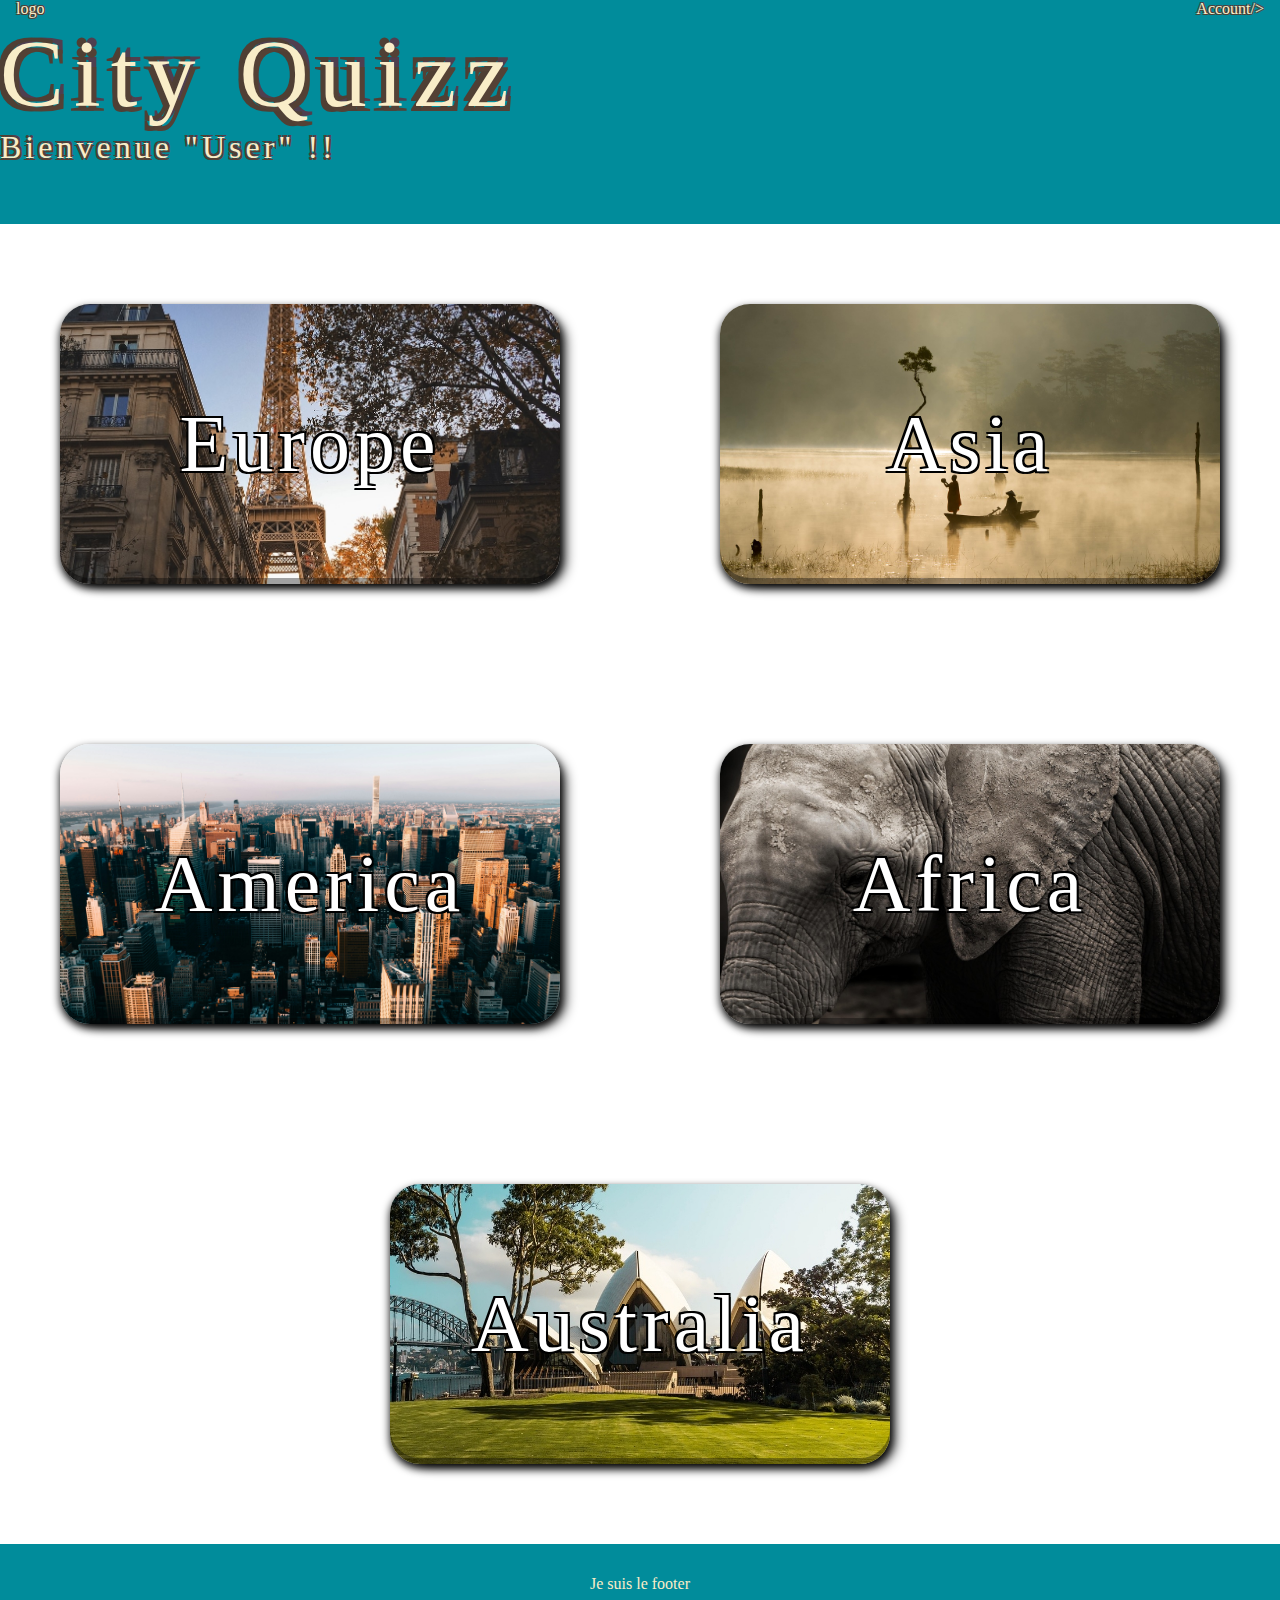
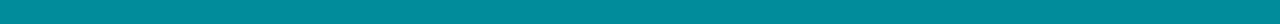
==== index.html @ fb177b35 "recuperation du main sur ma branche" ====
<!DOCTYPE html>
<html lang="en">
  <head>
    <meta charset="UTF-8" />
    <meta name="viewport" content="width=device-width, initial-scale=1.0" />
    <title>City_Quizz</title>
    <link rel="stylesheet" href="styles.css" />
  </head>
  <body>
    <header class="header">
      <nav>
        <div class="logo">logo</div>
        
        <div class="Account">Account/>
      </nav>
      <div class="baseline">
        <h1>City Quizz</h1>
        <div>Bienvenue "User" !!</div>
      </div>
    </header>
    <main class="main">
      <div class="container">
        <section class="europe"><p>Europe</p></section>
        <section class="asia"><p>Asia</p></section>
        <section class="america"><p>America</p></section>
        <section class="africa"><p>Africa</p></section>
        <section class="australia"><p>Australia</p></section>
      </div>
    </main>
    <footer class="footer">
      <div>
        <p>Je suis le footer</p>
      </div>
    </footer>
    <script src="script.js"></script>
  </body>
</html>
---- styles.css ----
* {
  margin: 0;
  padding: 0;
  box-sizing: border-box;
  font-family: Georgia, "Times New Roman", Times, serif;
  font-size: 16px;
}

a {
  color: inherit;
}

a:hover {
  text-decoration: none;
}

ul {
  list-style: none;
  display: flex;
  flex-direction: row;
  width: auto;
  gap: 1rem;
  margin-top: 1rem;
  border: 1px solid black;
}

li {
  background: white;
}

.header {
  background: #018c9b;
  text-shadow: #4f3f34 1px 1px, #4f3f34 -1px 1px, #4f3f34 -1px -1px,
    #4f3f4f 1px -1px;
  height: 14rem;
  width: auto;
  nav {
    display: flex;
    flex-direction: row;
    justify-content: space-around;
    gap: 70rem;
    width: 100%;
    color: #f9edc8;
    .account {
      font-size: 2rem;
    }
  }
}

.button .baseline {
  display: flex;
  flex-direction: column;
  align-items: center;
  justify-content: center;
  gap: 1rem;
}

.baseline div {
  font-size: 2rem;
  color: #f9edc8;
  letter-spacing: 4px;
  text-shadow: #544135 2px 2px, #4f3f34 -2px 2px, #4f3f34 -2px -2px,
    #4f3f4f 2px -2px;
}

h1 {
  font-size: 6rem;
  font-weight: 500;
  color: #f9edc8;
  text-shadow: #544135 5px 5px, #4f3f34 -5px 5px, #4f3f34 -5px -5px,
    #4f3f4f 5px -5px;
  letter-spacing: 10px;
}

.main {
  width: auto;
  height: auto;
  display: flex;
  flex-direction: row;
  justify-content: center;
  align-items: center;
  background-image: url(./WorldMap.jpg);
  background-position: center;
  background-size: 100%;
  background-position: fixed;
}

.container {
  width: auto;
  height: auto;
  margin: 5rem 0;
  display: flex;
  flex-direction: row;
  flex-wrap: wrap;
  justify-content: center;
  gap: 10rem;

  section {
    margin: 0;
    width: 500px;
    height: 280px;
    text-align: center;
    font-size: 5rem;
    color: rgb(255, 255, 255);
    font-weight: 50;
    display: flex;
    flex-direction: column;
    justify-content: center;
    align-items: center;
    border-radius: 30px;
    box-shadow: rgb(5, 5, 5) 0px 4px 8px, rgb(0, 0, 0) 10px 7px 13px -6px,
      rgba(2, 2, 2, 0.357) 0px -6px 0px inset;
    p {
      font-size: 5rem;
      letter-spacing: 5px;
      text-shadow: #000000 2px 2px, #010101 -2px 2px, #000000 -2px -2px,
        #000000 2px -2px;
    }
  }

  .europe {
    background-image: url(./Paris.jpg);
    background-size: 100%;
    background-attachment: cover;
    background-position: center;
  }
  .africa {
    background-image: url(./Africa.jpg);
    background-size: 100%;
    background-attachment: cover;
    background-position: center;
  }
  .asia {
    background-image: url(./Asia.jpg);
    background-size: 100%;
    background-attachment: cover;
    background-position: center;
  }
  .america {
    background-image: url(America.jpg);
    background-size: 100%;
    background-attachment: cover;
    background-position: center;
  }
  .australia {
    background-image: url(./Australia.jpg);
    background-size: 100%;
    background-attachment: cover;
    background-position: center;
  }
}

.footer {
  height: 5rem;
  display: flex;
  justify-content: center;
  align-items: center;
  background: #018c9b;
  color: #f9edc8;
}
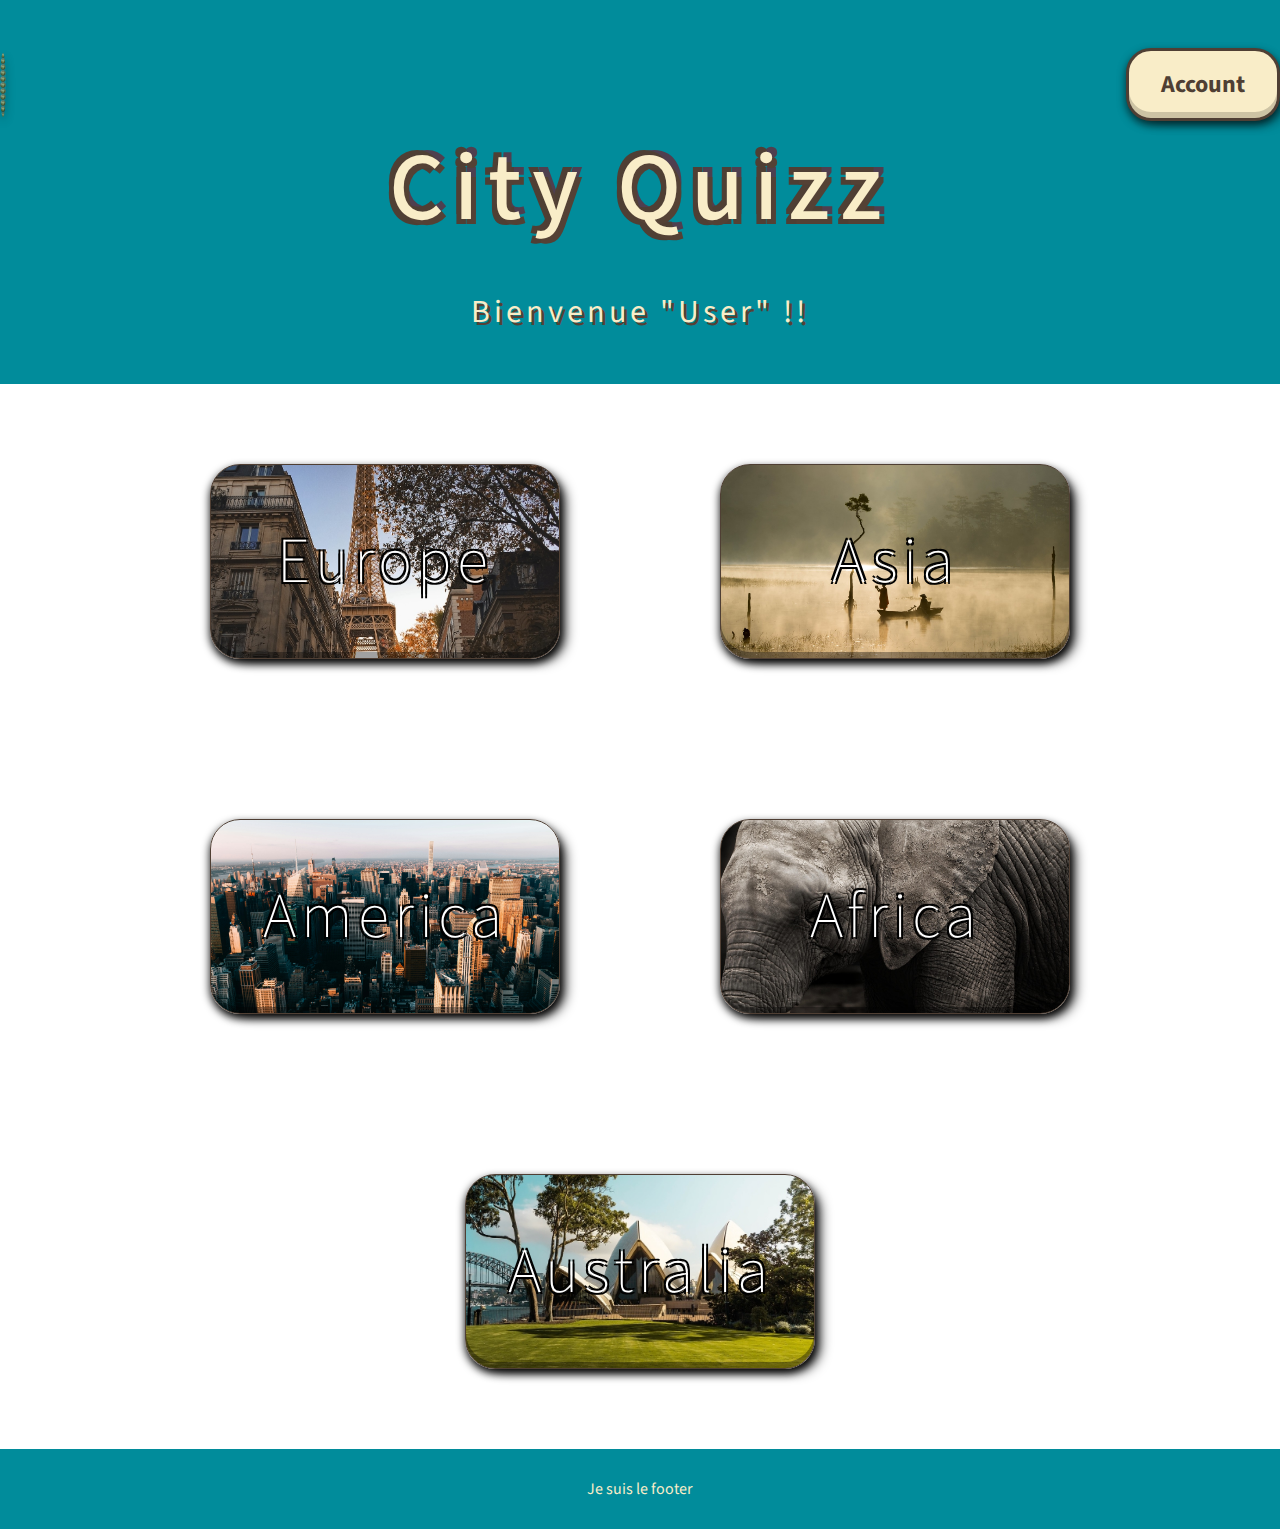
==== commit a079cb3b: "Merge branch 'main' of github.com:Theophile-Picolet/City_Quizz" ====
--- a/index.html
+++ b/index.html
@@ -5,17 +5,22 @@
     <meta name="viewport" content="width=device-width, initial-scale=1.0" />
     <title>City_Quizz</title>
     <link rel="stylesheet" href="styles.css" />
+    <link rel="preconnect" href="https://fonts.googleapis.com" />
+    <link rel="preconnect" href="https://fonts.gstatic.com" crossorigin />
+    <link
+      href="https://fonts.googleapis.com/css2?family=Source+Sans+3:ital,wght@0,200..900;1,200..900&display=swap"
+      rel="stylesheet"
+    />
   </head>
   <body>
     <header class="header">
       <nav>
-        <div class="logo">logo</div>
-        
-        <div class="Account">Account/>
+        <div class="logo"></div>
+        <button class="account">Account</button>
       </nav>
       <div class="baseline">
         <h1>City Quizz</h1>
-        <div>Bienvenue "User" !!</div>
+        <div class="user">Bienvenue "User" !!</div>
       </div>
     </header>
     <main class="main">
@@ -27,6 +32,21 @@
         <section class="australia"><p>Australia</p></section>
       </div>
     </main>
+    <section class="Quizz">
+      <div class="jeu">
+        <div class="question">Question ?</div>
+        <div class="reponse">
+          <button class="button1">Réponse A</button>
+          <button class="button2">Réponse B</button>
+          <button class="button3">Réponse C</button>
+          <button class="button4">Réponse D</button>
+        </div>
+        <div class="aside">
+          <div class="timer">40</div>
+          <div class="point">0</div>
+        </div>
+      </div>
+    </section>
     <footer class="footer">
       <div>
         <p>Je suis le footer</p>
--- a/styles.css
+++ b/styles.css
@@ -1,9 +1,10 @@
 * {
-  margin: 0;
-  padding: 0;
-  box-sizing: border-box;
-  font-family: Georgia, "Times New Roman", Times, serif;
-  font-size: 16px;
+    margin: 0;
+    padding: 0;
+    box-sizing: border-box;
+    font-family: Georgia, 'Times New Roman', Times, serif;
+    font-size: 16px;
+    font-family: "Source Sans 3", sans-serif;
 }
 
 a {
@@ -14,27 +15,75 @@
   text-decoration: none;
 }
 
-ul {
-  list-style: none;
-  display: flex;
-  flex-direction: row;
-  width: auto;
-  gap: 1rem;
-  margin-top: 1rem;
-  border: 1px solid black;
-}
-
-li {
-  background: white;
-}
-
 .header {
-  background: #018c9b;
-  text-shadow: #4f3f34 1px 1px, #4f3f34 -1px 1px, #4f3f34 -1px -1px,
-    #4f3f4f 1px -1px;
-  height: 14rem;
-  width: auto;
-  nav {
+    padding-top: 1rem;
+    background: #018c9b;
+    height: 19rem;
+    width: auto;
+    nav {
+        display: flex;
+        flex-direction: row;
+        justify-content: space-around;
+        align-items: center;
+        gap: 15rem;
+        width: 100%;
+        color: #F9EDC8;
+        padding-bottom: 1rem;
+        .logo {
+            background-image: url(./Logo.png);
+            opacity: 0.7;
+            width:4rem;
+            height: 4rem;
+            background-size: 100%;
+            background-position: center;
+            box-shadow: rgba(5, 5, 5, 0.372) 0px 4px 8px, rgb(0, 0, 0) 10px 7px 13px -6px, rgba(2, 2, 2, 0.172) 0px -6px 0px inset;
+            border-radius: 100%;
+            
+            
+           
+        }
+        .account {
+            font-size: 1rem;
+            padding: 1rem 1.5rem;
+            background: #F9EDC8;
+            color: #4f3f34 ;
+            font-weight: 700;
+            border: 3px solid #4f3f34;
+            border-radius: 25px;
+            box-shadow: rgba(5, 5, 5, 0.678) 0px 4px 8px, rgba(0, 0, 0, 0.39) 10px 7px 13px -6px, rgba(2, 2, 2, 0.175) 0px -6px 0px inset;
+            
+        }
+        
+    }
+ }
+
+.baseline {
+        display: flex;
+        flex-direction: column;
+        align-items: center;
+        justify-content: center;
+        gap: 1rem;  
+ }
+
+ .baseline div {
+    font-size: 1.5rem;
+    color: #F9EDC8;
+    letter-spacing: 4px;
+    text-shadow: #544135 3px 3px, #4f3f3400 -3px 3px, #4f3f3400 -3px -3px, #4f3f3400 3px -3px;
+ }
+
+ h1 {
+    font-size: 4rem;
+    font-weight: 500;
+    padding-bottom: 1rem;
+    color: #F9EDC8;
+    text-shadow: #544135 5px 5px, #4f3f3400 -5px 5px, #4f3f3400 -5px -5px, #4f3f3400 5px -5px;
+    letter-spacing: 5px
+ }
+
+.main {
+    width: auto;
+    height: auto;
     display: flex;
     flex-direction: row;
     justify-content: space-around;
@@ -84,6 +133,68 @@
   background-size: 100%;
   background-position: fixed;
 }
+
+.Quizz {
+    margin: 0;
+    height: 40rem;
+    background-image: url(./WorldMap.jpg);
+    background-position: center;
+    background-size: 100%;
+    background-position: fixed;
+    display: none;
+    flex-direction: column;
+    justify-content: space-evenly;
+    align-items: center;
+    }
+    .jeu {
+        border: 3px solid #4f3f34;
+        border-radius: 50px;
+        background: #f9edc8d7;
+        padding: 1rem 0 2rem;
+    }
+    .question {
+        min-width: 68vh;
+        height: 15rem;
+        text-align: center;
+        padding-top: 2rem;
+        color: #4f3f34;
+        font-size: 1.5rem;
+
+    }
+    .reponse {
+        min-width: 68vh;
+        height: 10rem;
+        display: grid;
+        grid-template-columns: repeat(2,1fr);
+        grid-template-rows: 1fr 1fr;
+        padding: 0 4rem;
+        justify-items: center;
+        align-items: center;
+        
+        button {
+            width: 7rem;
+            height: 3rem;
+            background: #4f3f34;
+            border-radius: 15px;
+            box-shadow: rgba(5, 5, 5, 0.318) 0px 4px 8px, rgba(0, 0, 0, 0.27) 10px 7px 13px -6px, rgba(2, 2, 2, 0.175) 0px -6px 0px inset;
+            color: #F9EDC8;
+        }
+    }
+    .aside {
+        min-width: 68vh;
+    display: flex;
+    height: 3rem;
+    justify-content: space-evenly;
+    align-items: center;
+    .timer, .point {
+        width: 50px;
+        color: #018c9b;
+        font-size: 2rem;
+        
+    }
+   
+ }
+
 
 .container {
   width: auto;
@@ -118,43 +229,118 @@
     }
   }
 
-  .europe {
-    background-image: url(./Paris.jpg);
-    background-size: 100%;
-    background-attachment: cover;
-    background-position: center;
-  }
-  .africa {
-    background-image: url(./Africa.jpg);
-    background-size: 100%;
-    background-attachment: cover;
-    background-position: center;
-  }
-  .asia {
-    background-image: url(./Asia.jpg);
-    background-size: 100%;
-    background-attachment: cover;
-    background-position: center;
-  }
-  .america {
-    background-image: url(America.jpg);
-    background-size: 100%;
-    background-attachment: cover;
-    background-position: center;
-  }
-  .australia {
-    background-image: url(./Australia.jpg);
-    background-size: 100%;
-    background-attachment: cover;
-    background-position: center;
-  }
-}
-
-.footer {
-  height: 5rem;
-  display: flex;
-  justify-content: center;
-  align-items: center;
-  background: #018c9b;
-  color: #f9edc8;
-}
+    section {
+        margin: 0;
+        width: 350px;
+        height: 195px;
+        text-align: center;
+        font-size: 5rem;
+        color: rgb(255, 255, 255);
+        font-weight: 50;
+        display: flex;
+        flex-direction: column;
+        justify-content: center;
+        align-items: center;
+        border: 1px solid #4f3f34;
+        border-radius: 30px;
+        box-shadow: rgb(5, 5, 5) 0px 4px 8px, rgb(0, 0, 0) 10px 7px 13px -6px, rgba(2, 2, 2, 0.357) 0px -6px 0px inset;
+        p {
+            font-size: 4rem;
+            letter-spacing: 5px;
+            text-shadow: #000000 2px 2px, #010101 -2px 2px, #000000 -2px -2px, #000000 2px -2px;
+        }
+    }
+
+    .europe {
+        background-image: url(./Paris.jpg);
+        background-size: 100%;
+        background-attachment: cover;
+        background-position: center;
+    }
+    .africa {
+        background-image: url(./Africa.jpg);
+        background-size: 100%;
+        background-attachment: cover;
+        background-position: center;
+    }
+    .asia {
+        background-image: url(./Asia.jpg);
+        background-size: 100%;
+        background-attachment: cover;
+        background-position: center;
+    }  
+    .america {
+        background-image: url(America.jpg);
+        background-size: 100%;
+        background-attachment: cover;
+        background-position: center;
+    }  
+    .australia {
+        background-image: url(./Australia.jpg);
+        background-size: 100%;
+        background-attachment: cover;
+        background-position: center;
+    }
+}
+
+    .footer {
+        display: flex;
+        justify-content: center;
+        align-items: center;
+        background: #018c9b;
+        color:#F9EDC8 ;
+        height: 5rem;
+    }
+
+    @media only screen and (min-width:68.5vh) {
+ 
+        
+        .header {
+            height: 24rem;
+            width: auto;
+            nav {
+                display: flex;
+                flex-direction: row;
+                justify-content: space-around;
+                gap: 70rem;
+                width: 100%;
+                color: #F9EDC8;
+                .account {
+                    font-size: 1.5rem;
+                    padding: 1rem 2rem;
+                }      
+            }
+         }
+
+         .header nav {
+            padding-top: 2rem;
+            padding-bottom: 0;
+         }
+
+        
+         .baseline div {
+            font-size: 2rem;
+            padding: 1rem 0;
+            letter-spacing: 4px;
+            text-shadow: #544135 3px 3px, #4f3f3400 -3px 3px, #4f3f3400 -3px -3px, #4f3f3400 3px -3px;
+         }
+        
+         h1 {
+            font-size: 6rem;
+            font-weight: 500;
+            letter-spacing: 10px;
+            padding: 0;
+         }
+        
+        .main {
+            display: flex; 
+        }
+        
+        .Quizz {
+            display: none;
+        }
+           
+        }
+        
+    
+    
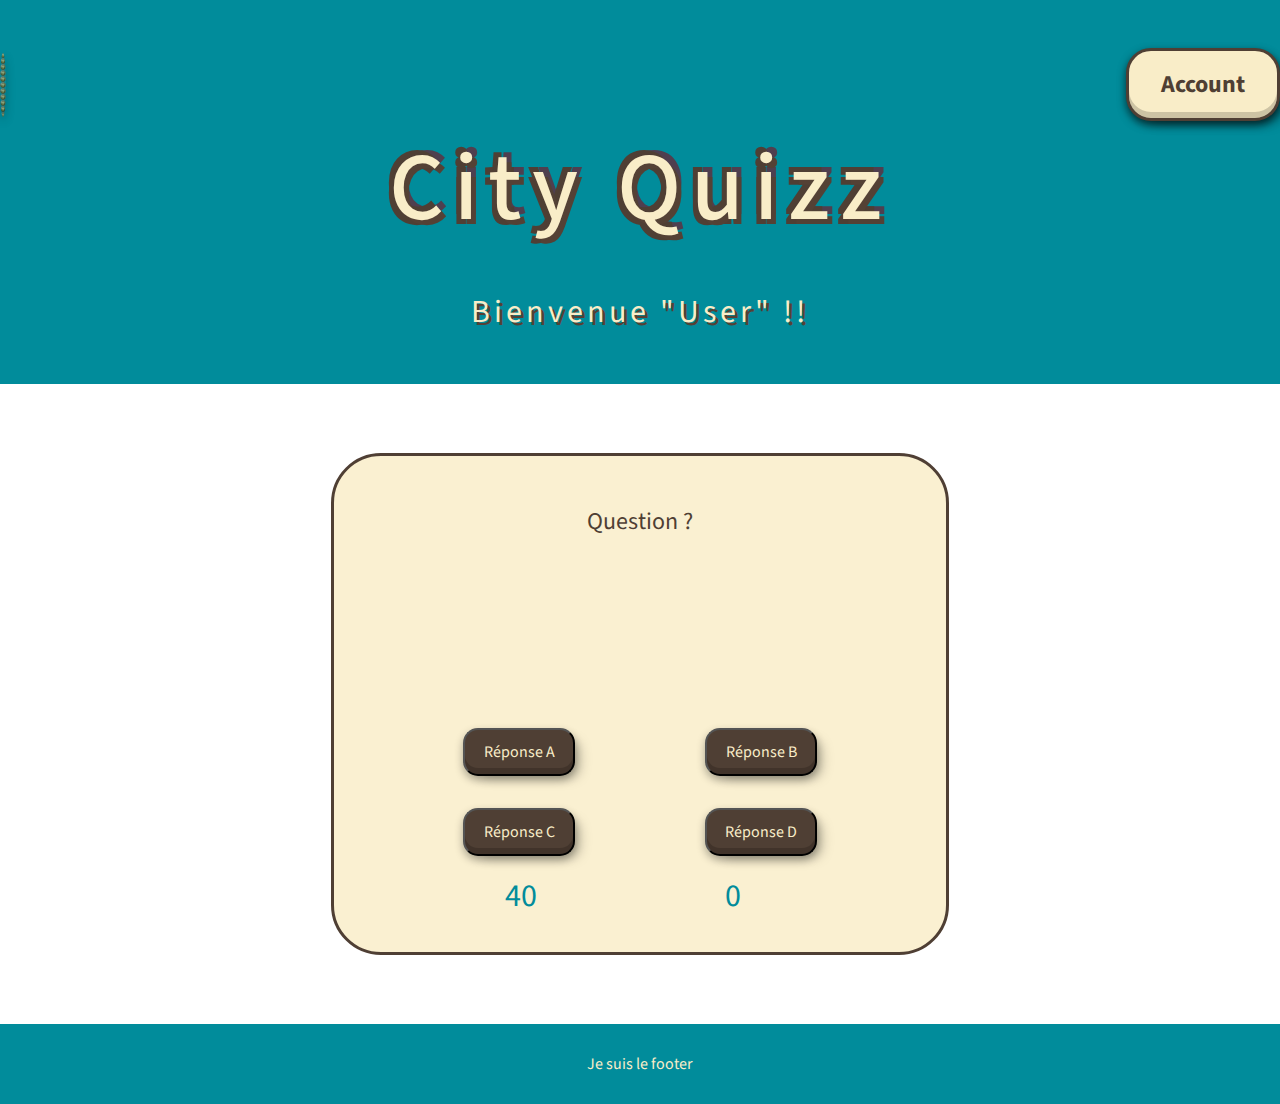
==== commit 5f6af19f: "Merge branch 'main' of github.com:Theophile-Picolet/City_Quizz into Théophile" ====
--- a/styles.css
+++ b/styles.css
@@ -84,7 +84,7 @@
 .main {
     width: auto;
     height: auto;
-    display: flex;
+    display: none;
     flex-direction: row;
     justify-content: space-around;
     gap: 70rem;
@@ -141,7 +141,7 @@
     background-position: center;
     background-size: 100%;
     background-position: fixed;
-    display: none;
+    display: flex;
     flex-direction: column;
     justify-content: space-evenly;
     align-items: center;
@@ -333,11 +333,11 @@
          }
         
         .main {
-            display: flex; 
+            display: none; 
         }
         
         .Quizz {
-            display: none;
+            display: flex;
         }
            
         }
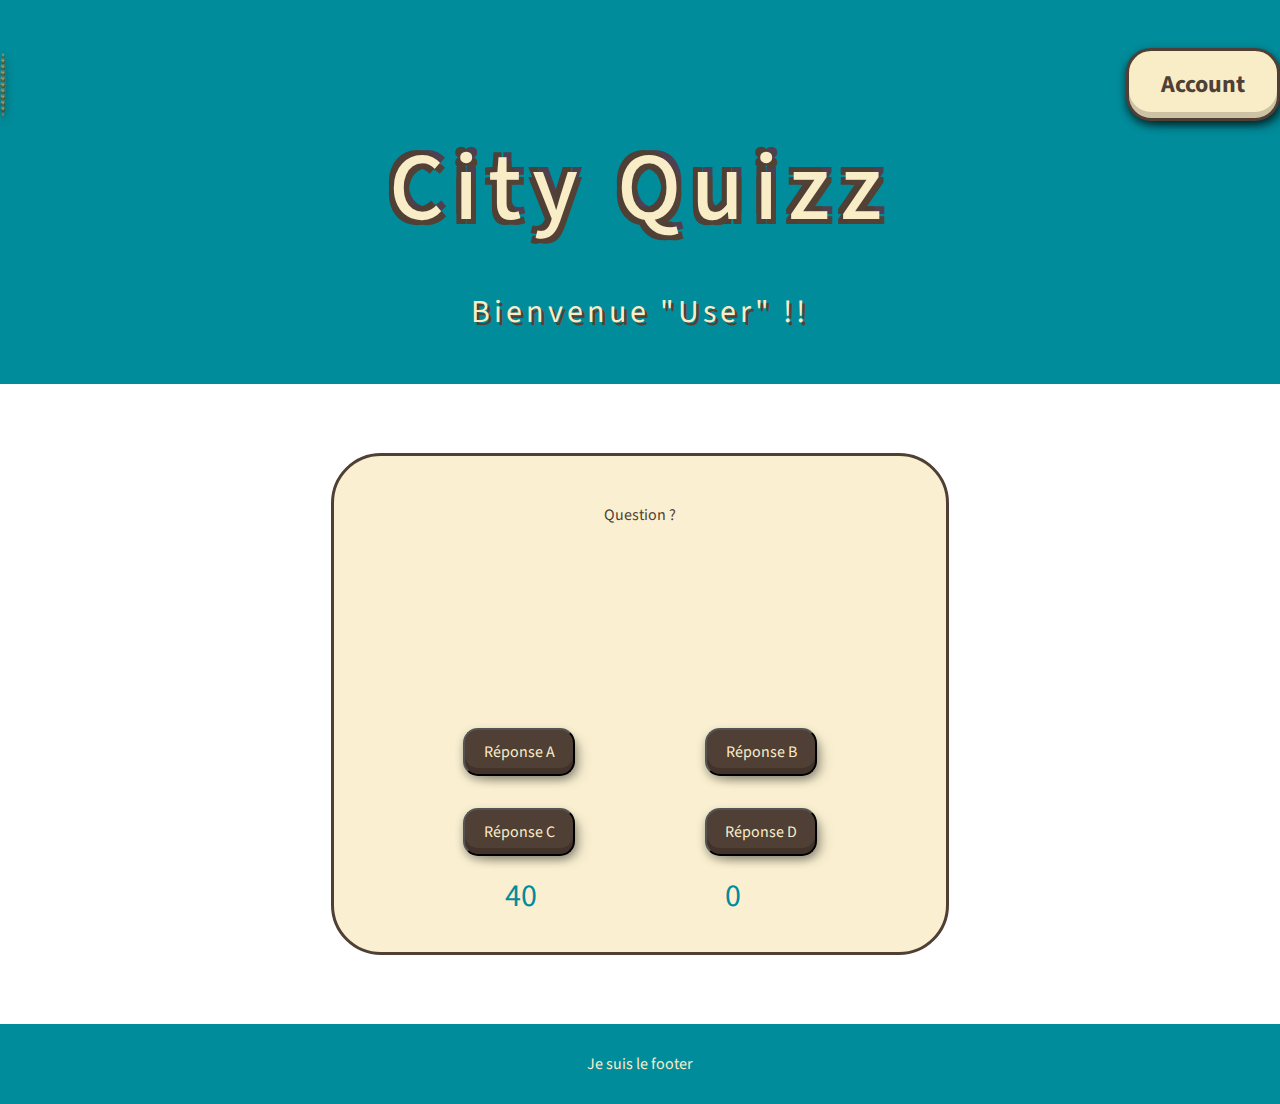
==== commit 220c2e6d: "ajout du tableau Europe, du timer, modif des class button HTML" ====
--- a/index.html
+++ b/index.html
@@ -34,12 +34,14 @@
     </main>
     <section class="Quizz">
       <div class="jeu">
-        <div class="question">Question ?</div>
+        <div class="question">
+          <p class="qE">Question ?</p>
+        </div>
         <div class="reponse">
-          <button class="button1">Réponse A</button>
-          <button class="button2">Réponse B</button>
-          <button class="button3">Réponse C</button>
-          <button class="button4">Réponse D</button>
+          <button class="qE button">Réponse A</button>
+          <button class="qE button">Réponse B</button>
+          <button class="qE button">Réponse C</button>
+          <button class="qE button">Réponse D</button>
         </div>
         <div class="aside">
           <div class="timer">40</div>
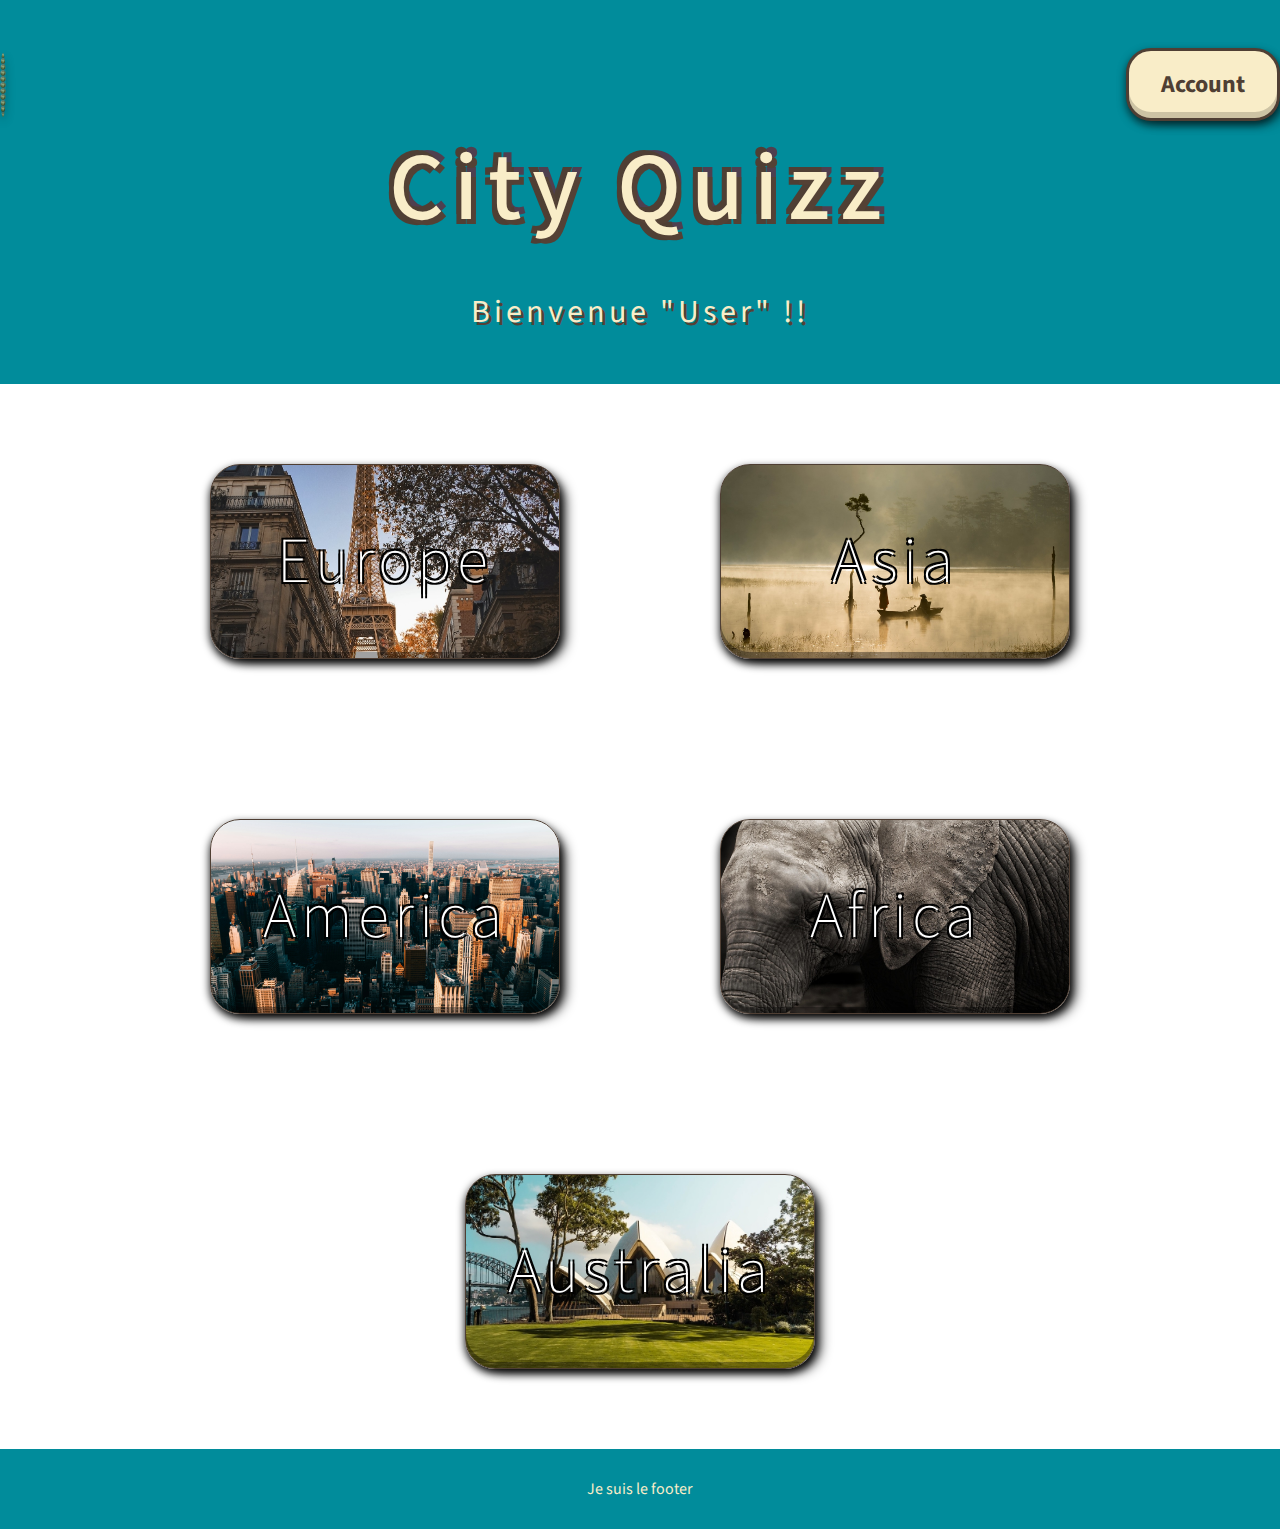
==== commit c42359d0: "modif du script.js" ====
--- a/index.html
+++ b/index.html
@@ -38,10 +38,10 @@
           <p class="qE">Question ?</p>
         </div>
         <div class="reponse">
-          <button class="qE button">Réponse A</button>
-          <button class="qE button">Réponse B</button>
-          <button class="qE button">Réponse C</button>
-          <button class="qE button">Réponse D</button>
+          <button class="qE button1">Réponse A</button>
+          <button class="qE button2">Réponse B</button>
+          <button class="qE button3">Réponse C</button>
+          <button class="qE button4">Réponse D</button>
         </div>
         <div class="aside">
           <div class="timer">40</div>
--- a/styles.css
+++ b/styles.css
@@ -84,7 +84,7 @@
 .main {
     width: auto;
     height: auto;
-    display: none;
+    display: flex;
     flex-direction: row;
     justify-content: space-around;
     gap: 70rem;
@@ -141,17 +141,16 @@
     background-position: center;
     background-size: 100%;
     background-position: fixed;
-    display: flex;
+    display: none;
     flex-direction: column;
     justify-content: space-evenly;
     align-items: center;
-    }
-    .jeu {
-        border: 3px solid #4f3f34;
-        border-radius: 50px;
-        background: #f9edc8d7;
-        padding: 1rem 0 2rem;
-    }
+    border: 3px solid #4f3f34;
+    border-radius: 50px;
+    background: #f9edc8d7;
+    padding: 1rem 0 2rem;
+    }
+    
     .question {
         min-width: 68vh;
         height: 15rem;
@@ -333,11 +332,11 @@
          }
         
         .main {
-            display: none; 
+            display: flex; 
         }
         
         .Quizz {
-            display: flex;
+            display: none;
         }
            
         }
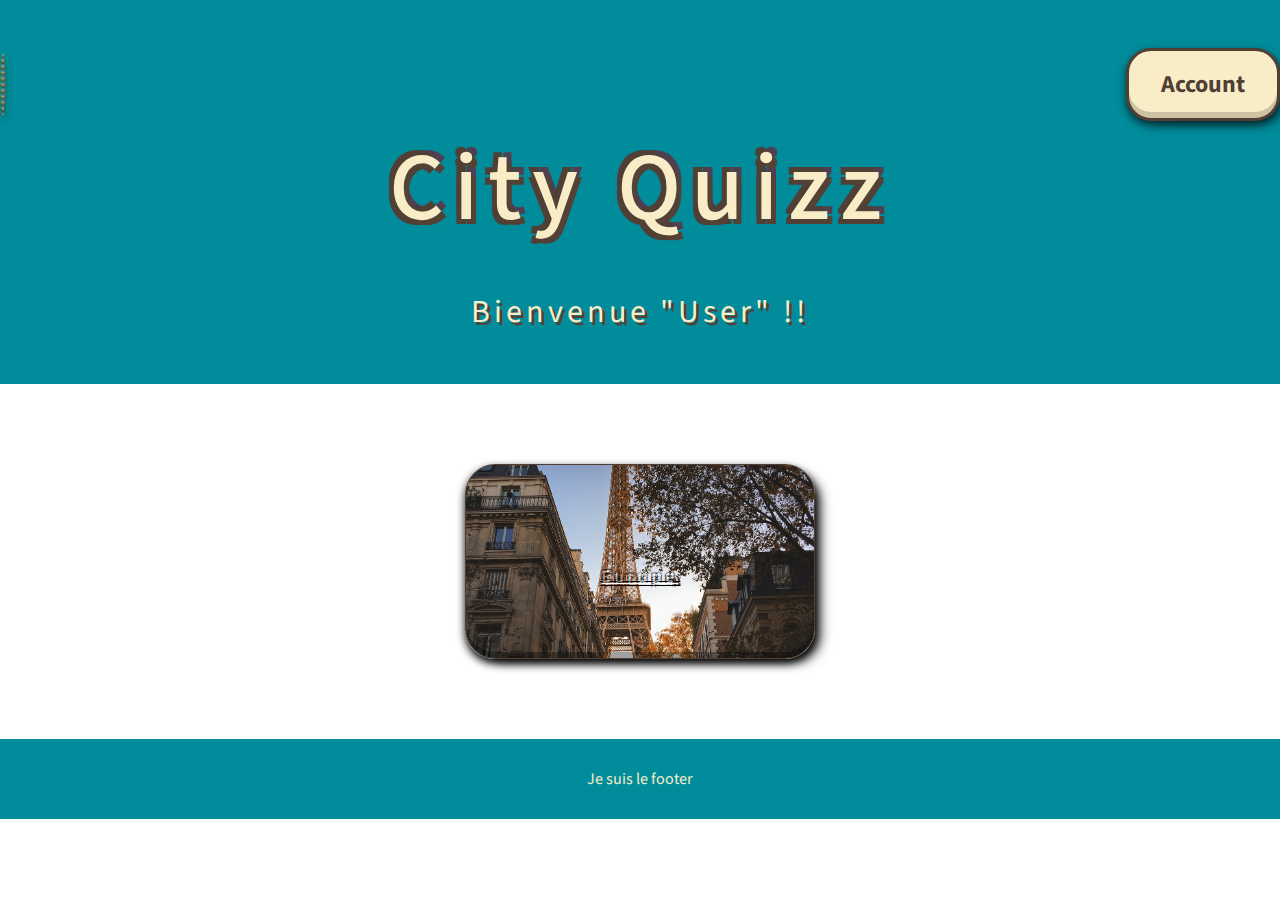
==== commit f351d3f7: "quizz_fonctionnel" ====
--- a/index.html
+++ b/index.html
@@ -25,28 +25,21 @@
     </header>
     <main class="main">
       <div class="container">
-        <section class="europe"><p>Europe</p></section>
-        <section class="asia"><p>Asia</p></section>
+        <section class="europe">
+          <p><a href="Europe.html">Europe</a></p>
+        </section>
+        <!-- <section class="asia"><p>Asia</p></section>
         <section class="america"><p>America</p></section>
         <section class="africa"><p>Africa</p></section>
-        <section class="australia"><p>Australia</p></section>
+        <section class="australia"><p>Australia</p></section> -->
       </div>
     </main>
     <section class="Quizz">
       <div class="jeu">
-        <div class="question">
-          <p class="qE">Question ?</p>
-        </div>
-        <div class="reponse">
-          <button class="qE button1">Réponse A</button>
-          <button class="qE button2">Réponse B</button>
-          <button class="qE button3">Réponse C</button>
-          <button class="qE button4">Réponse D</button>
-        </div>
-        <div class="aside">
-          <div class="timer">40</div>
-          <div class="point">0</div>
-        </div>
+        <div class="question"></div>
+        <div class="reponse"></div>
+        <!-- <div class="aside"> -->
+        <!-- </div> -->
       </div>
     </section>
     <footer class="footer">
@@ -54,6 +47,6 @@
         <p>Je suis le footer</p>
       </div>
     </footer>
-    <script src="script.js"></script>
+    <script src=""></script>
   </body>
 </html>
--- a/styles.css
+++ b/styles.css
@@ -77,8 +77,8 @@
     font-weight: 500;
     padding-bottom: 1rem;
     color: #F9EDC8;
-    text-shadow: #544135 5px 5px, #4f3f3400 -5px 5px, #4f3f3400 -5px -5px, #4f3f3400 5px -5px;
-    letter-spacing: 5px
+    text-shadow: #544135 1x 1px, #4f3f34 -1px 1px, #4f3f34 -1px 1px, #4f3f34 1px -1px;
+    letter-spacing: 1px
  }
 
 .main {
@@ -94,7 +94,7 @@
       font-size: 2rem;
     }
   }
-}
+
 
 .button .baseline {
   display: flex;
@@ -145,12 +145,13 @@
     flex-direction: column;
     justify-content: space-evenly;
     align-items: center;
-    border: 3px solid #4f3f34;
-    border-radius: 50px;
-    background: #f9edc8d7;
-    padding: 1rem 0 2rem;
-    }
-    
+    }
+    .jeu {
+        border: 3px solid #4f3f34;
+        border-radius: 50px;
+        background: #f9edc8d7;
+        padding: 1rem 0 2rem;
+    }
     .question {
         min-width: 68vh;
         height: 15rem;
@@ -188,8 +189,7 @@
     .timer, .point {
         width: 50px;
         color: #018c9b;
-        font-size: 2rem;
-        
+        font-size: 2rem; 
     }
    
  }
@@ -204,31 +204,9 @@
   flex-wrap: wrap;
   justify-content: center;
   gap: 10rem;
-
-  section {
-    margin: 0;
-    width: 500px;
-    height: 280px;
-    text-align: center;
-    font-size: 5rem;
-    color: rgb(255, 255, 255);
-    font-weight: 50;
-    display: flex;
-    flex-direction: column;
-    justify-content: center;
-    align-items: center;
-    border-radius: 30px;
-    box-shadow: rgb(5, 5, 5) 0px 4px 8px, rgb(0, 0, 0) 10px 7px 13px -6px,
-      rgba(2, 2, 2, 0.357) 0px -6px 0px inset;
-    p {
-      font-size: 5rem;
-      letter-spacing: 5px;
-      text-shadow: #000000 2px 2px, #010101 -2px 2px, #000000 -2px -2px,
-        #000000 2px -2px;
-    }
   }
 
-    section {
+section {
         margin: 0;
         width: 350px;
         height: 195px;
@@ -248,7 +226,7 @@
             letter-spacing: 5px;
             text-shadow: #000000 2px 2px, #010101 -2px 2px, #000000 -2px -2px, #000000 2px -2px;
         }
-    }
+}
 
     .europe {
         background-image: url(./Paris.jpg);
@@ -256,7 +234,7 @@
         background-attachment: cover;
         background-position: center;
     }
-    .africa {
+    /* .africa {
         background-image: url(./Africa.jpg);
         background-size: 100%;
         background-attachment: cover;
@@ -280,7 +258,7 @@
         background-attachment: cover;
         background-position: center;
     }
-}
+} */
 
     .footer {
         display: flex;
